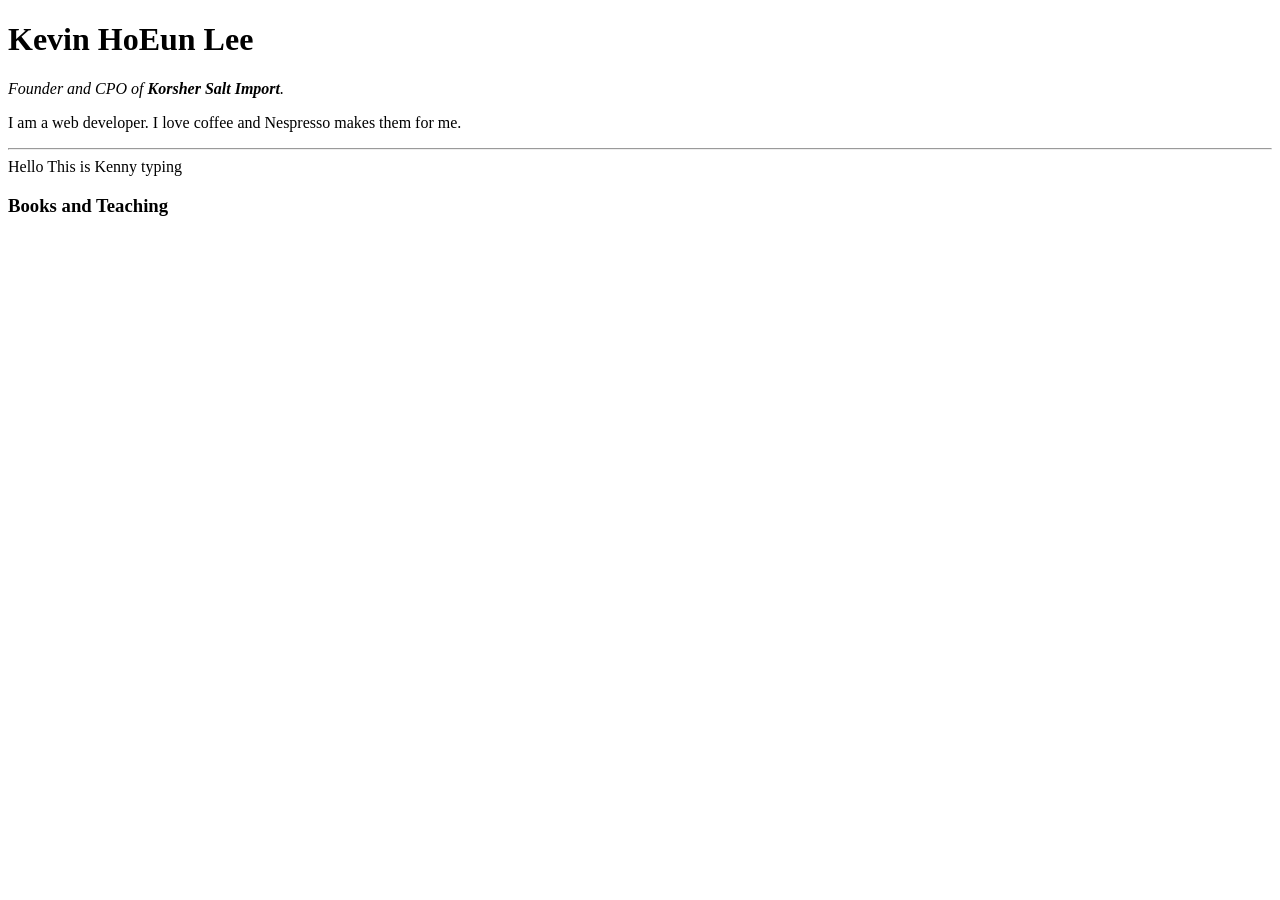
==== index.html @ 91a9aca6 "Kenny 101" ====
<!DOCTYPE html>
<htmls>

  <head>
    <meta charset="utf-8">
    <title>Kevin's Personal Site</title>
  </head>

  <body>
    <h1>Kevin HoEun Lee</h1>
    <p><em>Founder and CPO of <strong>Korsher Salt Import</strong>.</em></p>
    <p>I am a web developer. I love coffee and Nespresso makes them for me.</p>
    <hr> Hello This is Kenny typing
    <h3>Books and Teaching</h3>
    <p></p>
  </body>

  </html>
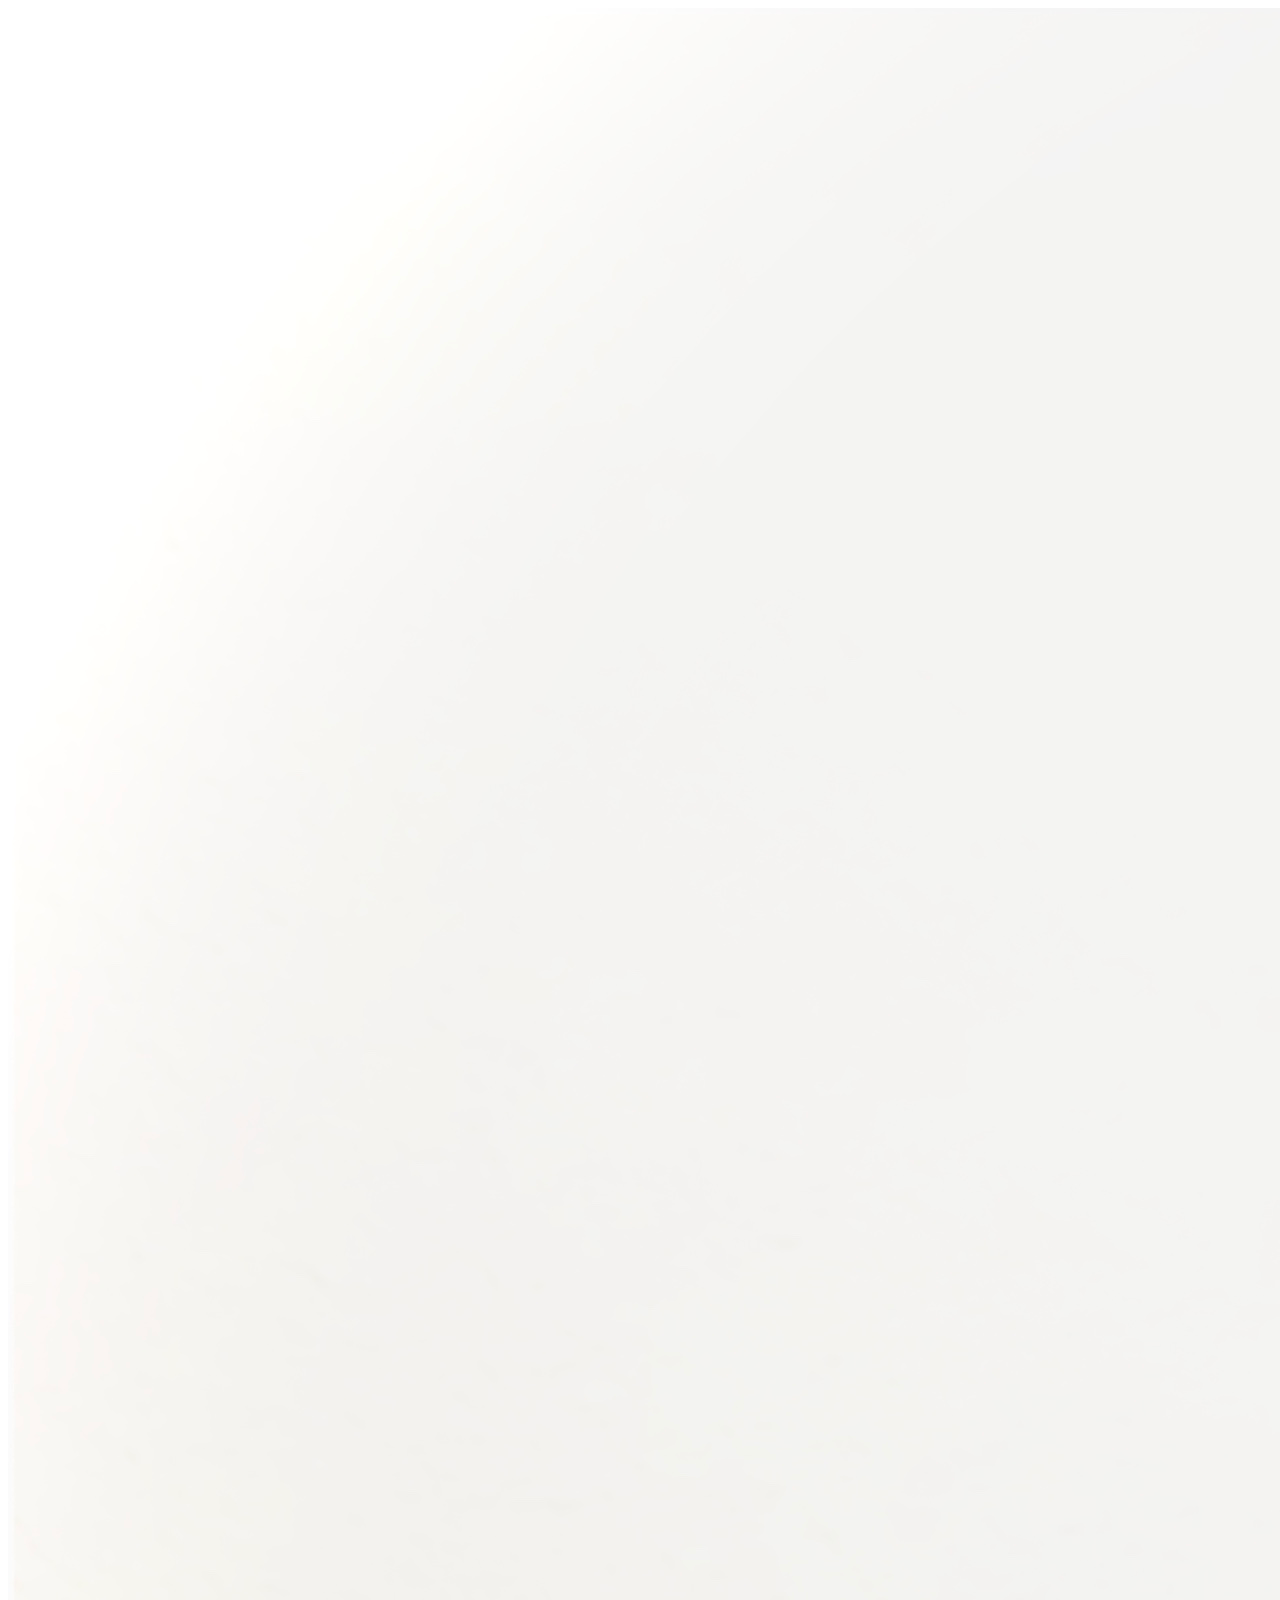
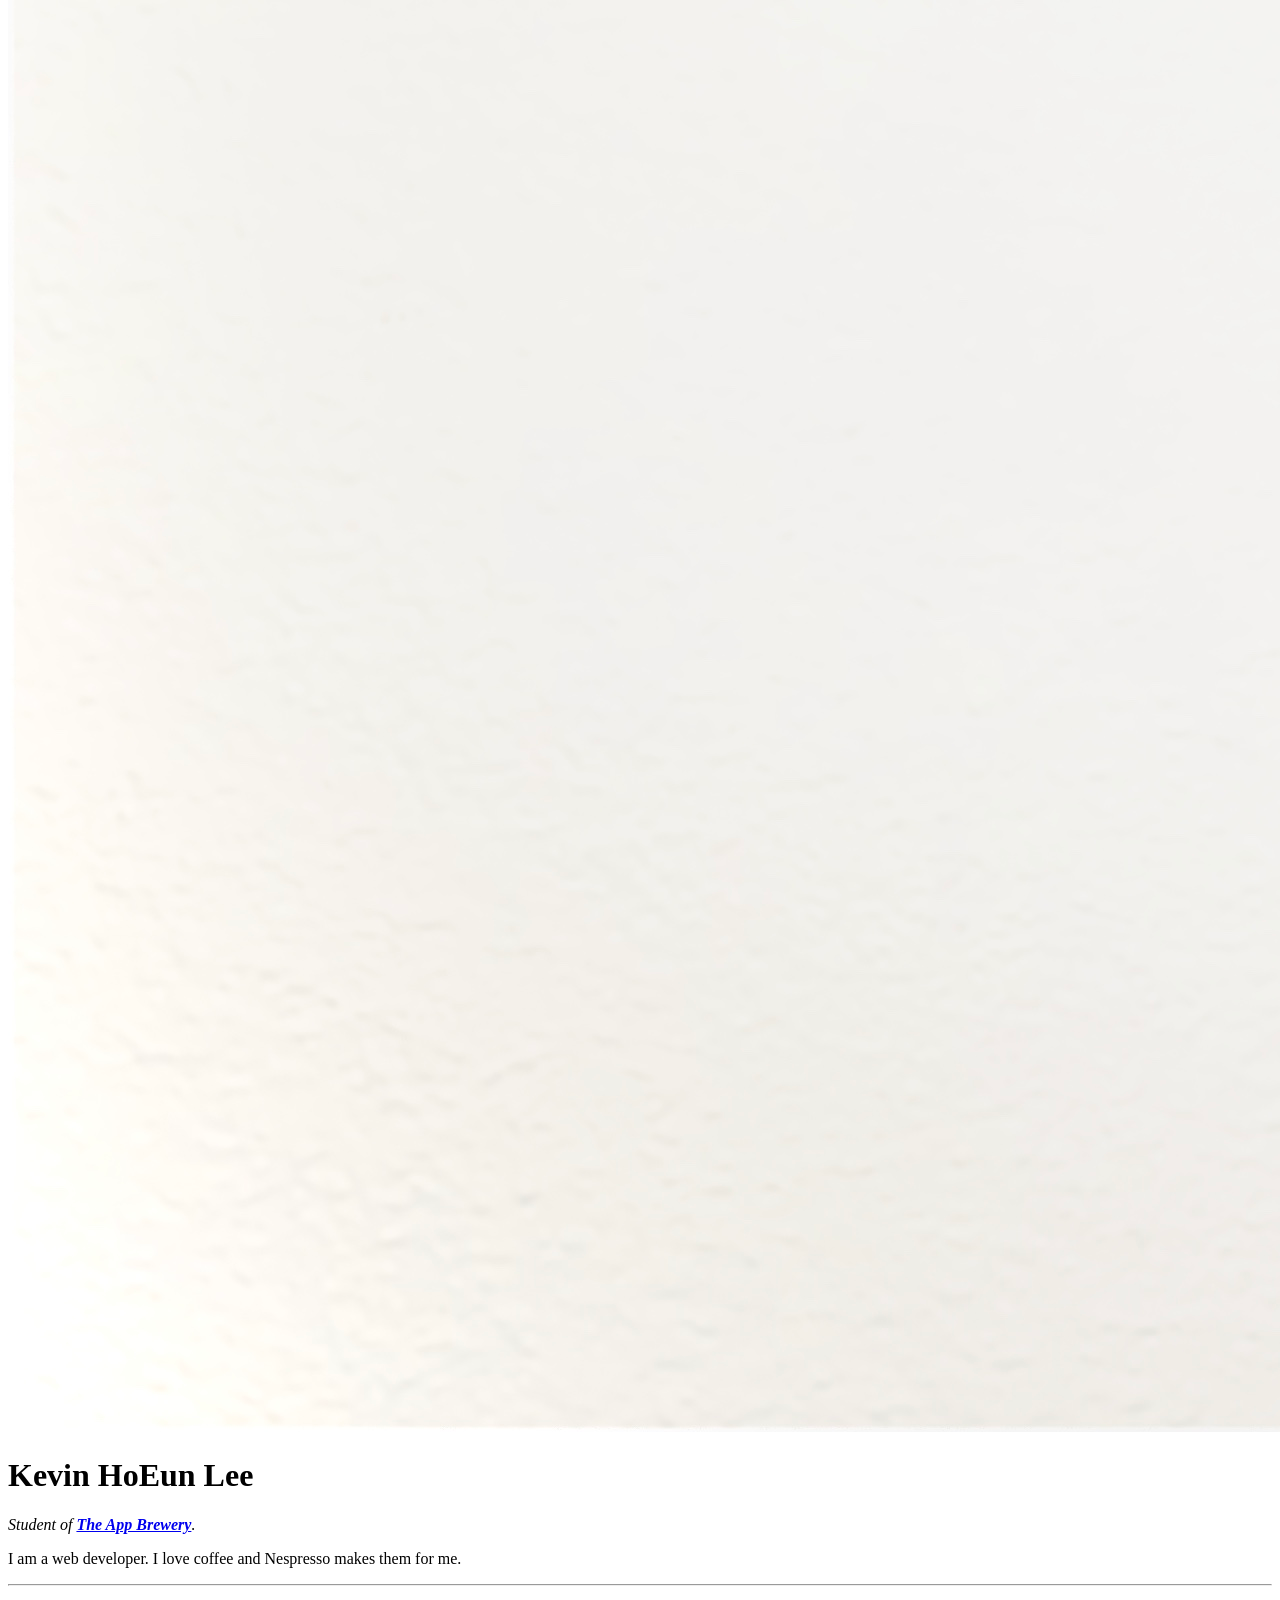
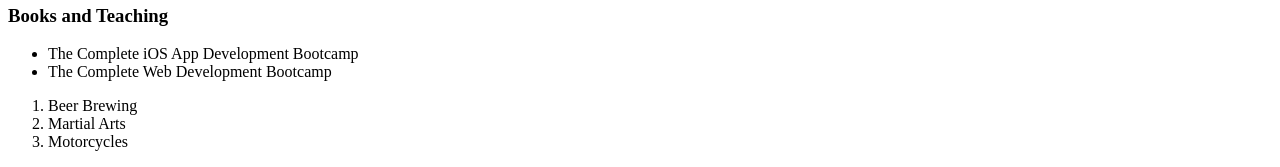
==== commit a028aead: "Hyperlinks and Anchor Tags" ====
--- a/index.html
+++ b/index.html
@@ -7,12 +7,22 @@
   </head>
 
   <body>
+    <img src="ProfilePicture.jpg" alt="Kevin's Profile Picture">
     <h1>Kevin HoEun Lee</h1>
-    <p><em>Founder and CPO of <strong>Korsher Salt Import</strong>.</em></p>
+    <p><em>Student of <strong><a href="https://www.appbrewery.com">The App Brewery</a></strong>.</em></p>
     <p>I am a web developer. I love coffee and Nespresso makes them for me.</p>
-    <hr> Hello This is Kenny typing
+    <hr>
     <h3>Books and Teaching</h3>
-    <p></p>
+    <ul>
+      <li>The Complete iOS App Development Bootcamp</li>
+      <li>The Complete Web Development Bootcamp</li>
+    </ul>
+    <ol>
+      <li>Beer Brewing</li>
+      <li>Martial Arts</li>
+      <li>Motorcycles</li>
+    </ol>
+
   </body>
 
   </html>
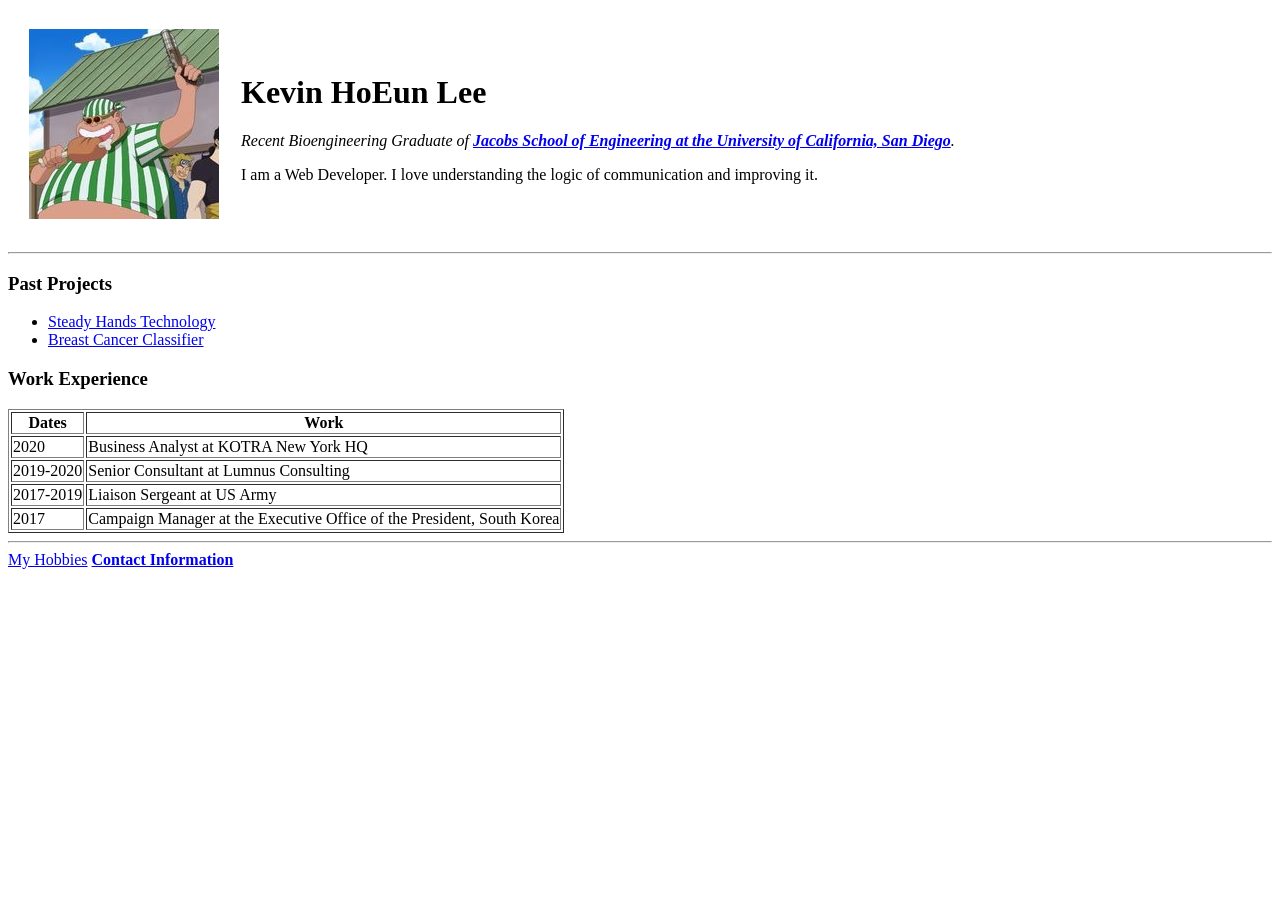
==== commit b44f7477: "Updating Personal Information" ====
--- a/index.html
+++ b/index.html
@@ -7,22 +7,58 @@
   </head>
 
   <body>
-    <img src="ProfilePicture.jpg" alt="Kevin's Profile Picture">
-    <h1>Kevin HoEun Lee</h1>
-    <p><em>Student of <strong><a href="https://www.appbrewery.com">The App Brewery</a></strong>.</em></p>
-    <p>I am a web developer. I love coffee and Nespresso makes them for me.</p>
+    <table cellspacing = "20">
+      <tr>
+        <td><img src="luckyroo.png" alt="Kevin's Profile Picture"></td>
+        <td><h1>Kevin HoEun Lee</h1>
+        <p><em>Recent Bioengineering Graduate of <strong><a href="https://be.ucsd.edu/">Jacobs School of Engineering at the University of California, San Diego</a></strong>.</em></p>
+        <p>I am a Web Developer. I love understanding the logic of communication and improving it.</p></td>
+      </tr>
+    </table>
+
+
     <hr>
-    <h3>Books and Teaching</h3>
+    <h3>Past Projects</h3>
     <ul>
-      <li>The Complete iOS App Development Bootcamp</li>
-      <li>The Complete Web Development Bootcamp</li>
+      <li><a href="https://sites.google.com/ucsd.edu/steadyhandstechnology/overview">Steady Hands Technology</a></li>
+      <li><a href="https://docs.google.com/document/d/1dAwbhXAy-zpJpgxzZz5QfVjxs5AgUk8pWwSBDbtlc58/edit">Breast Cancer Classifier</a></li>
     </ul>
-    <ol>
-      <li>Beer Brewing</li>
-      <li>Martial Arts</li>
-      <li>Motorcycles</li>
-    </ol>
+    <h3>Work Experience</h3>
+    <table border = "1">
+      <thead>
+        <th>Dates</th>
+        <th>Work</th>
+      </thead>
 
+      <tbody>
+        <tr>
+          <td>2020</td>
+          <td>Business Analyst at KOTRA New York HQ</td>
+        </tr>
+        <tr>
+          <td>2019-2020</td>
+          <td>Senior Consultant at Lumnus Consulting</td>
+        </tr>
+        <tr>
+          <td>2017-2019</td>
+          <td>Liaison Sergeant at US Army</td>
+        </tr>
+        <tr>
+          <td>2017</td>
+          <td>Campaign Manager at the Executive Office of the President, South Korea</td>
+        </tr>
+      </tbody>
+
+      <tfoot>
+
+      </tfoot>
+
+
+    </table>
+    <hr>
+
+    <a href="hobbies.html">My Hobbies</a>
+    <strong><a href="contactme.html">Contact Information</a></strong>
   </body>
 
   </html>
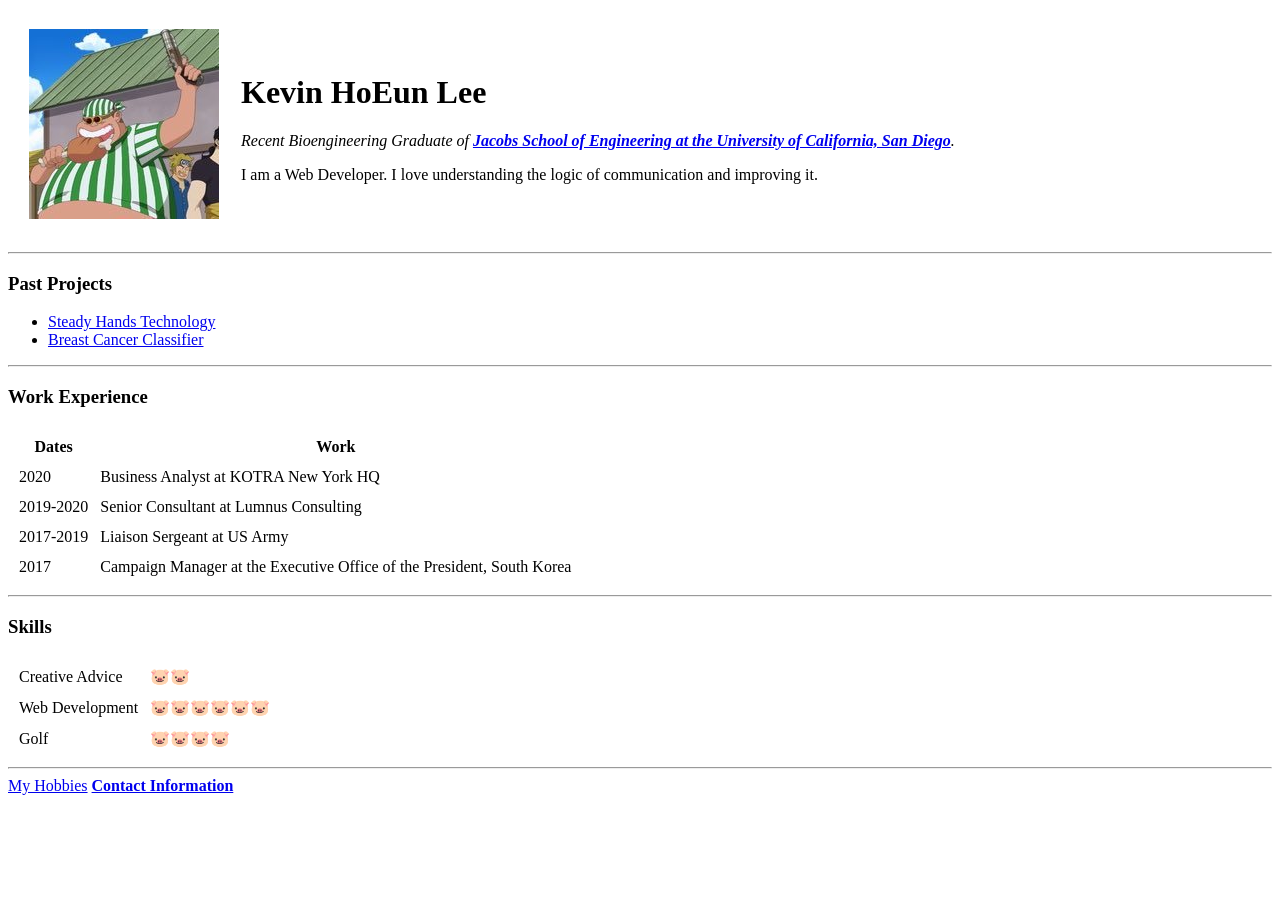
==== commit b5ad20f8: "Updated Personal Information" ====
--- a/index.html
+++ b/index.html
@@ -7,12 +7,14 @@
   </head>
 
   <body>
-    <table cellspacing = "20">
+    <table cellspacing="20">
       <tr>
         <td><img src="luckyroo.png" alt="Kevin's Profile Picture"></td>
-        <td><h1>Kevin HoEun Lee</h1>
-        <p><em>Recent Bioengineering Graduate of <strong><a href="https://be.ucsd.edu/">Jacobs School of Engineering at the University of California, San Diego</a></strong>.</em></p>
-        <p>I am a Web Developer. I love understanding the logic of communication and improving it.</p></td>
+        <td>
+          <h1>Kevin HoEun Lee</h1>
+          <p><em>Recent Bioengineering Graduate of <strong><a href="https://be.ucsd.edu/">Jacobs School of Engineering at the University of California, San Diego</a></strong>.</em></p>
+          <p>I am a Web Developer. I love understanding the logic of communication and improving it.</p>
+        </td>
       </tr>
     </table>
 
@@ -23,8 +25,10 @@
       <li><a href="https://sites.google.com/ucsd.edu/steadyhandstechnology/overview">Steady Hands Technology</a></li>
       <li><a href="https://docs.google.com/document/d/1dAwbhXAy-zpJpgxzZz5QfVjxs5AgUk8pWwSBDbtlc58/edit">Breast Cancer Classifier</a></li>
     </ul>
+    <hr>
+
     <h3>Work Experience</h3>
-    <table border = "1">
+    <table cellspacing="10">
       <thead>
         <th>Dates</th>
         <th>Work</th>
@@ -48,15 +52,26 @@
           <td>Campaign Manager at the Executive Office of the President, South Korea</td>
         </tr>
       </tbody>
-
-      <tfoot>
-
-      </tfoot>
-
-
     </table>
     <hr>
 
+    <h3>Skills</h3>
+    <table cellspacing="10">
+      <tr>
+        <td>Creative Advice</td>
+        <td>🐷🐷</td>
+      </tr>
+      <tr>
+        <td>Web Development</td>
+        <td>🐷🐷🐷🐷🐷🐷</td>
+      </tr>
+      <tr>
+        <td>Golf</td>
+        <td>🐷🐷🐷🐷</td>
+      </tr>
+    </table>
+    <hr>
+     
     <a href="hobbies.html">My Hobbies</a>
     <strong><a href="contactme.html">Contact Information</a></strong>
   </body>
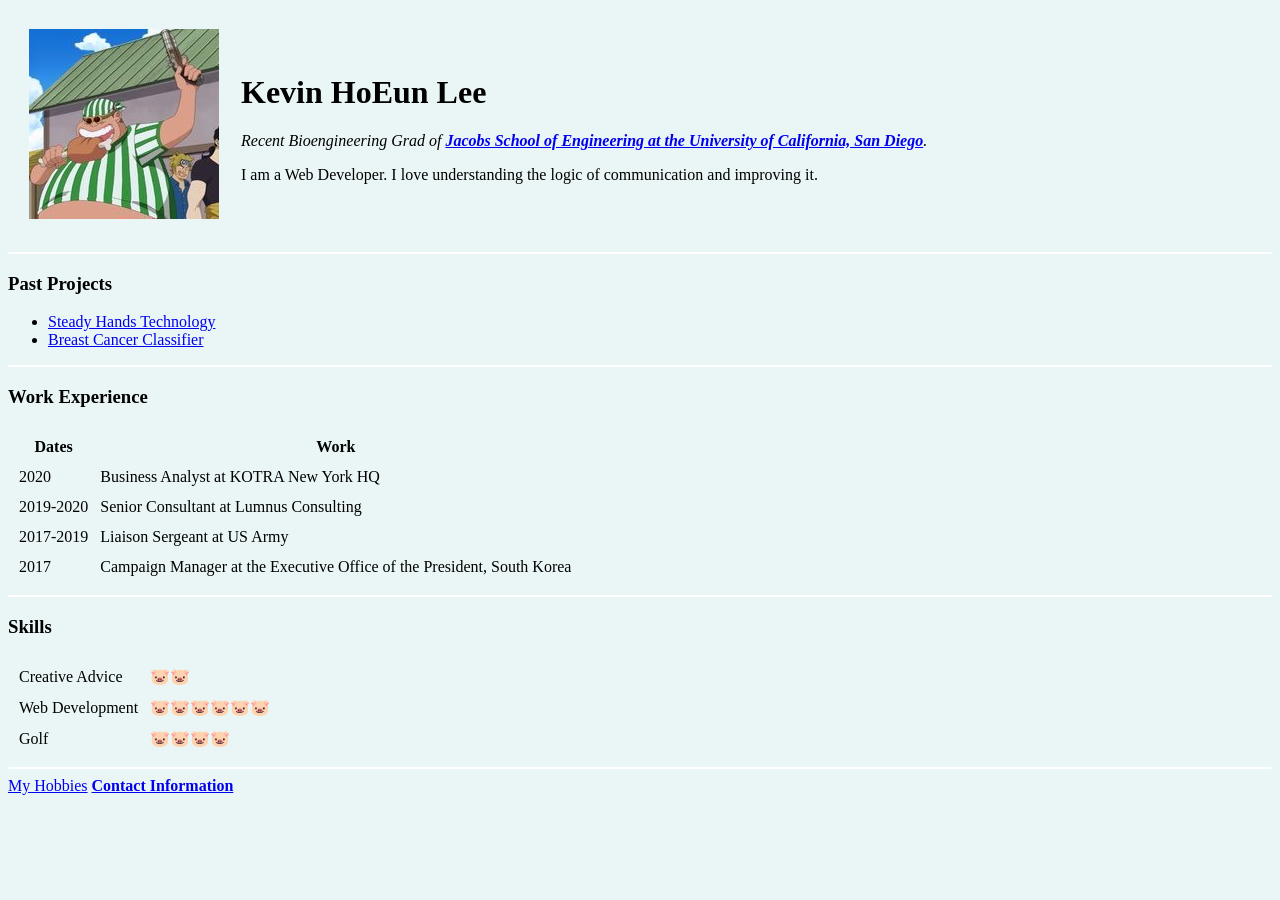
==== commit 98990cc5: "Added CSS to style the page" ====
--- a/index.html
+++ b/index.html
@@ -1,79 +1,93 @@
 <!DOCTYPE html>
-<htmls>
+<html>
 
-  <head>
-    <meta charset="utf-8">
-    <title>Kevin's Personal Site</title>
-  </head>
+<head>
+  <meta charset="utf-8">
+  <title>Kevin's Personal Site</title>
 
-  <body>
-    <table cellspacing="20">
+<style>
+  body {
+    background-color: #EAF6F6;
+  }
+
+  hr {
+    background-color: white;
+    border-style: none;
+    height: 2px;
+  }
+</style>
+
+</head>
+
+<body>
+  <table cellspacing="20">
+    <tr>
+      <td><img src="luckyroo.png" alt="Kevin's Profile Picture"></td>
+      <td>
+        <h1>Kevin HoEun Lee</h1>
+        <p><em>Recent Bioengineering Grad of <strong><a href="https://be.ucsd.edu/">Jacobs School of Engineering at the University of California, San Diego</a></strong>.</em></p>
+        <p>I am a Web Developer. I love understanding the logic of communication and improving it.</p>
+      </td>
+    </tr>
+  </table>
+
+  <hr>
+  <h3>Past Projects</h3>
+  <ul>
+    <li><a href="https://sites.google.com/ucsd.edu/steadyhandstechnology/overview">Steady Hands Technology</a></li>
+    <li><a href="https://docs.google.com/document/d/1dAwbhXAy-zpJpgxzZz5QfVjxs5AgUk8pWwSBDbtlc58/edit">Breast Cancer Classifier</a></li>
+  </ul>
+  <hr>
+
+  <h3>Work Experience</h3>
+  <table cellspacing="10">
+    <thead>
       <tr>
-        <td><img src="luckyroo.png" alt="Kevin's Profile Picture"></td>
-        <td>
-          <h1>Kevin HoEun Lee</h1>
-          <p><em>Recent Bioengineering Graduate of <strong><a href="https://be.ucsd.edu/">Jacobs School of Engineering at the University of California, San Diego</a></strong>.</em></p>
-          <p>I am a Web Developer. I love understanding the logic of communication and improving it.</p>
-        </td>
-      </tr>
-    </table>
-
-
-    <hr>
-    <h3>Past Projects</h3>
-    <ul>
-      <li><a href="https://sites.google.com/ucsd.edu/steadyhandstechnology/overview">Steady Hands Technology</a></li>
-      <li><a href="https://docs.google.com/document/d/1dAwbhXAy-zpJpgxzZz5QfVjxs5AgUk8pWwSBDbtlc58/edit">Breast Cancer Classifier</a></li>
-    </ul>
-    <hr>
-
-    <h3>Work Experience</h3>
-    <table cellspacing="10">
-      <thead>
         <th>Dates</th>
         <th>Work</th>
-      </thead>
+      </tr>
+    </thead>
 
-      <tbody>
-        <tr>
-          <td>2020</td>
-          <td>Business Analyst at KOTRA New York HQ</td>
-        </tr>
-        <tr>
-          <td>2019-2020</td>
-          <td>Senior Consultant at Lumnus Consulting</td>
-        </tr>
-        <tr>
-          <td>2017-2019</td>
-          <td>Liaison Sergeant at US Army</td>
-        </tr>
-        <tr>
-          <td>2017</td>
-          <td>Campaign Manager at the Executive Office of the President, South Korea</td>
-        </tr>
-      </tbody>
-    </table>
-    <hr>
-
-    <h3>Skills</h3>
-    <table cellspacing="10">
+    <tbody>
       <tr>
-        <td>Creative Advice</td>
-        <td>🐷🐷</td>
+        <td>2020</td>
+        <td>Business Analyst at KOTRA New York HQ</td>
       </tr>
       <tr>
-        <td>Web Development</td>
-        <td>🐷🐷🐷🐷🐷🐷</td>
+        <td>2019-2020</td>
+        <td>Senior Consultant at Lumnus Consulting</td>
       </tr>
       <tr>
-        <td>Golf</td>
-        <td>🐷🐷🐷🐷</td>
+        <td>2017-2019</td>
+        <td>Liaison Sergeant at US Army</td>
       </tr>
-    </table>
-    <hr>
-     
-    <a href="hobbies.html">My Hobbies</a>
-    <strong><a href="contactme.html">Contact Information</a></strong>
-  </body>
+      <tr>
+        <td>2017</td>
+        <td>Campaign Manager at the Executive Office of the President, South Korea</td>
+      </tr>
+    </tbody>
+  </table>
+  <hr>
 
-  </html>
+  <h3>Skills</h3>
+  <table cellspacing="10">
+    <tr>
+      <td>Creative Advice</td>
+      <td>🐷🐷</td>
+    </tr>
+    <tr>
+      <td>Web Development</td>
+      <td>🐷🐷🐷🐷🐷🐷</td>
+    </tr>
+    <tr>
+      <td>Golf</td>
+      <td>🐷🐷🐷🐷</td>
+    </tr>
+  </table>
+  <hr>
+
+  <a href="hobbies.html">My Hobbies</a>
+  <strong><a href="contactme.html">Contact Information</a></strong>
+</body>
+
+</html>
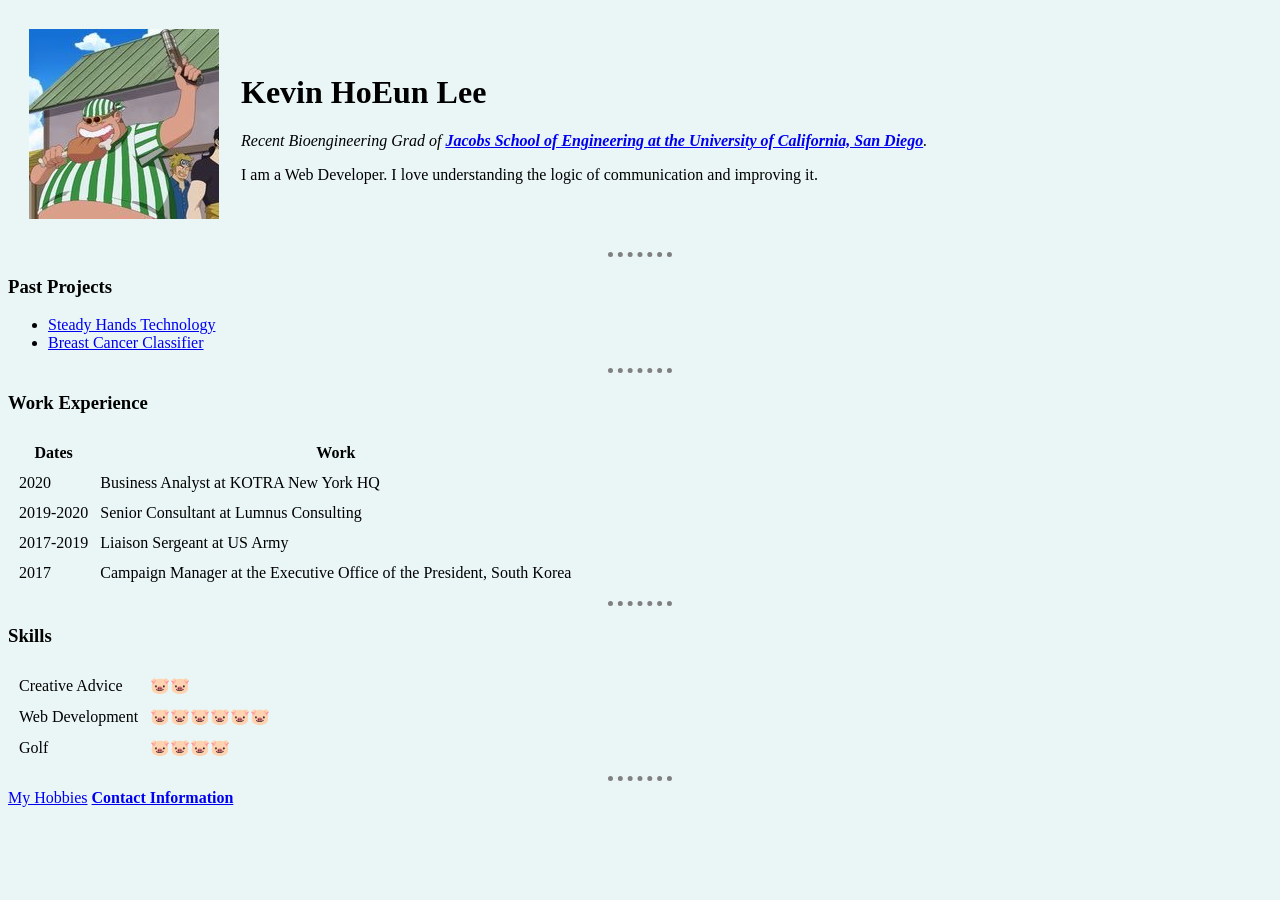
==== commit ad7b989c: "External CSS styles sheet created" ====
--- a/index.html
+++ b/index.html
@@ -4,18 +4,7 @@
 <head>
   <meta charset="utf-8">
   <title>Kevin's Personal Site</title>
-
-<style>
-  body {
-    background-color: #EAF6F6;
-  }
-
-  hr {
-    background-color: white;
-    border-style: none;
-    height: 2px;
-  }
-</style>
+  <link rel="stylesheet" href="css/styles.css">
 
 </head>
 
--- a/css/styles.css
+++ b/css/styles.css
@@ -0,0 +1,11 @@
+body {
+  background-color: #EAF6F6;
+}
+
+hr {
+  border-style: none;
+  border-top-style: dotted;
+  border-color: grey;
+  border-width: 5px;
+  width: 5%;
+}
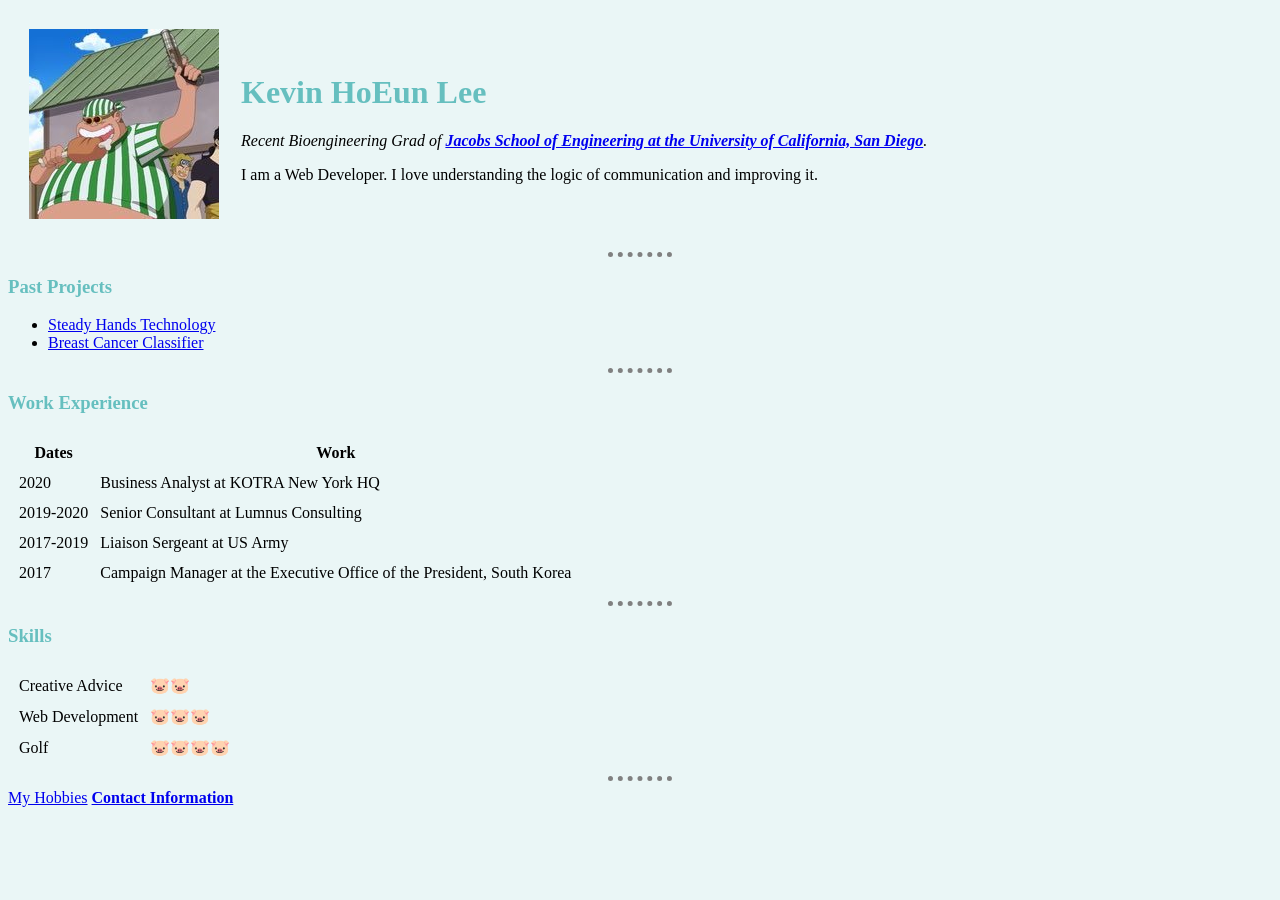
==== commit 2bc88c51: "branch test" ====
--- a/index.html
+++ b/index.html
@@ -66,7 +66,7 @@
     </tr>
     <tr>
       <td>Web Development</td>
-      <td>🐷🐷🐷🐷🐷🐷</td>
+      <td>🐷🐷🐷</td>
     </tr>
     <tr>
       <td>Golf</td>
--- a/css/styles.css
+++ b/css/styles.css
@@ -1,5 +1,13 @@
 body {
   background-color: #EAF6F6;
+}
+
+h1 {
+  color: #66BFBF;
+}
+
+h3 {
+  color: #66BFBF;
 }
 
 hr {
